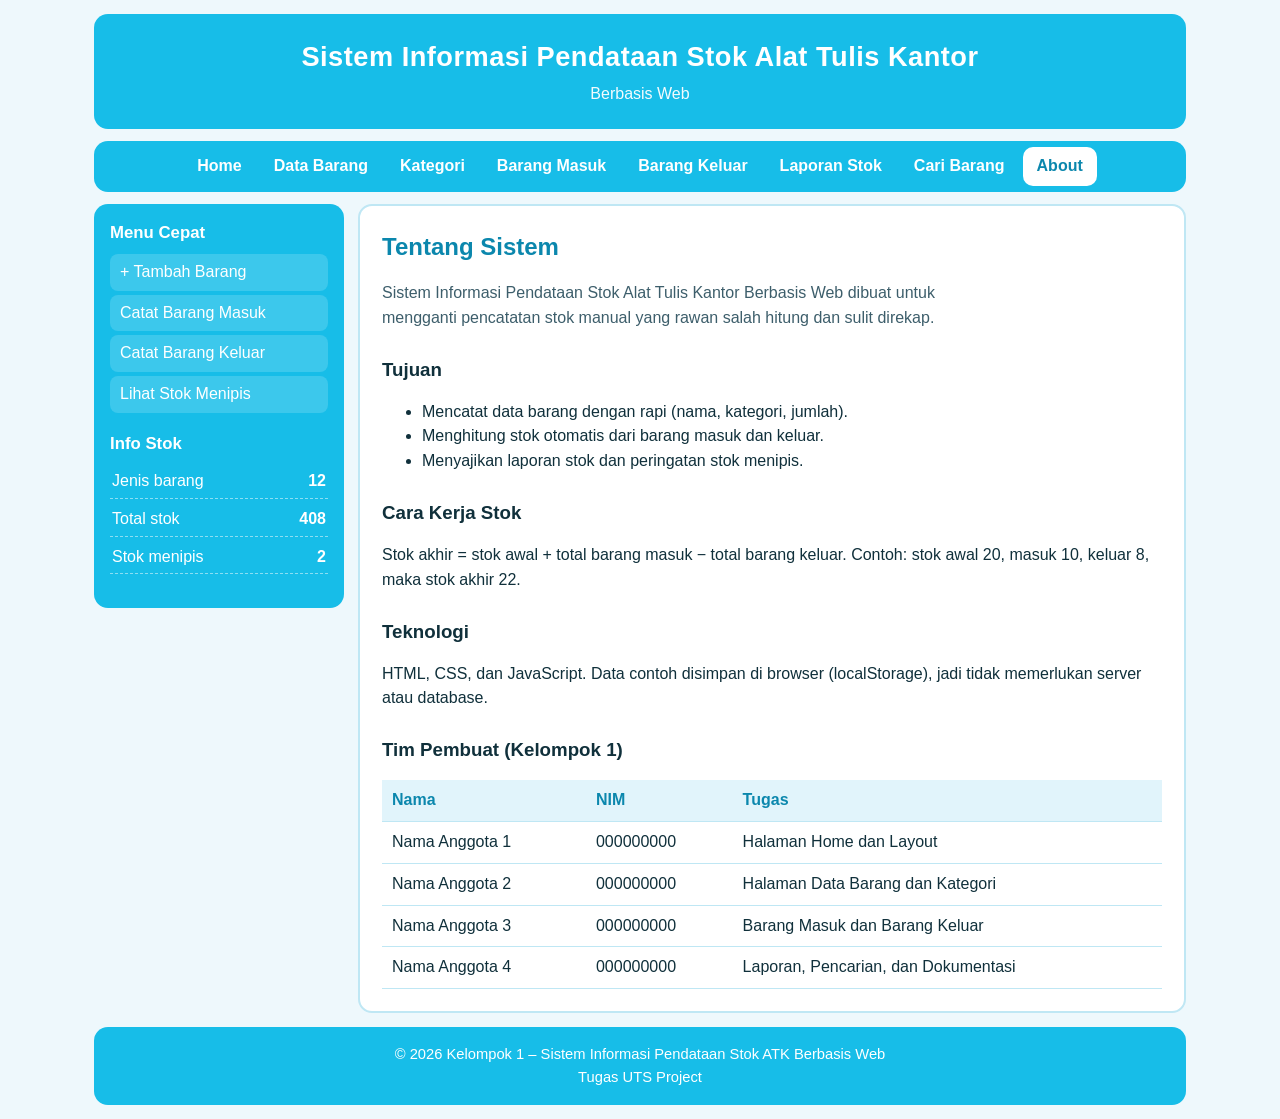
==== about.html @ 10957586 "Add files via upload" ====
<!DOCTYPE html>
<html lang="id">
<head>
<meta charset="UTF-8">
<meta name="viewport" content="width=device-width, initial-scale=1.0">
<title>About | Stok ATK</title>
<link rel="stylesheet" href="style.css">
</head>
<body data-page="about" >
<div class="wrap">
<header>
<h1>Sistem Informasi Pendataan Stok Alat Tulis Kantor</h1>
<p>Berbasis Web</p>
</header>
<nav aria-label="Menu utama"><a href="index.html">Home</a><a href="data-barang.html">Data Barang</a><a href="kategori.html">Kategori</a><a href="barang-masuk.html">Barang Masuk</a><a href="barang-keluar.html">Barang Keluar</a><a href="laporan.html">Laporan Stok</a><a href="pencarian.html">Cari Barang</a><a href="about.html" class=on aria-current=page>About</a></nav>
<div class="main">
<aside>
<h3>Menu Cepat</h3>
<ul>
<li><a href="tambah-barang.html">+ Tambah Barang</a></li>
<li><a href="barang-masuk.html">Catat Barang Masuk</a></li>
<li><a href="barang-keluar.html">Catat Barang Keluar</a></li>
<li><a href="index.html#menipis">Lihat Stok Menipis</a></li>
</ul>
<h3>Info Stok</h3>
<ul class="info" id="sideinfo"></ul>
</aside>
<section class="content">
<h2>Tentang Sistem</h2>
<p class="lead">Sistem Informasi Pendataan Stok Alat Tulis Kantor Berbasis Web dibuat untuk mengganti pencatatan stok manual yang rawan salah hitung dan sulit direkap.</p>
<h3>Tujuan</h3>
<ul><li>Mencatat data barang dengan rapi (nama, kategori, jumlah).</li><li>Menghitung stok otomatis dari barang masuk dan keluar.</li><li>Menyajikan laporan stok dan peringatan stok menipis.</li></ul>
<h3>Cara Kerja Stok</h3>
<p>Stok akhir = stok awal + total barang masuk &minus; total barang keluar. Contoh: stok awal 20, masuk 10, keluar 8, maka stok akhir 22.</p>
<h3>Teknologi</h3>
<p>HTML, CSS, dan JavaScript. Data contoh disimpan di browser (localStorage), jadi tidak memerlukan server atau database.</p>
<h3>Tim Pembuat (Kelompok 1)</h3>
<div class="tw"><table><thead><tr><th>Nama</th><th>NIM</th><th>Tugas</th></tr></thead><tbody>
<tr><td>Nama Anggota 1</td><td>000000000</td><td>Halaman Home dan Layout</td></tr>
<tr><td>Nama Anggota 2</td><td>000000000</td><td>Halaman Data Barang dan Kategori</td></tr>
<tr><td>Nama Anggota 3</td><td>000000000</td><td>Barang Masuk dan Barang Keluar</td></tr>
<tr><td>Nama Anggota 4</td><td>000000000</td><td>Laporan, Pencarian, dan Dokumentasi</td></tr>
</tbody></table></div>
</section>
</div>
<footer>&copy; 2026 Kelompok 1 &ndash; Sistem Informasi Pendataan Stok ATK Berbasis Web<br>Tugas UTS Project</footer>
</div>
<script src="app.js"></script>
</body>
</html>
---- style.css ----
:root{--c:#17bde8;--cd:#0b87ad;--bg:#eef8fc;--tx:#10303b;--line:#bfe7f4;--ok:#1b8a4b;--warn:#b86e00;--bad:#c0332b}
*{box-sizing:border-box}
body{margin:0;background:var(--bg);color:var(--tx);font:16px/1.55 "Segoe UI",Tahoma,Arial,sans-serif}
.wrap{max-width:1120px;margin:0 auto;padding:14px}
header,nav,footer,aside{background:var(--c);color:#fff;border-radius:14px}
header{padding:22px 18px;text-align:center}
header h1{margin:0;font-size:1.7rem;letter-spacing:.5px}
header p{margin:4px 0 0;opacity:.95}
nav{margin:12px 0;padding:6px;display:flex;flex-wrap:wrap;gap:4px;justify-content:center}
nav a{color:#fff;text-decoration:none;padding:7px 14px;border-radius:10px;font-weight:600}
nav a:hover{background:rgba(255,255,255,.25)}
nav a.on{background:#fff;color:var(--cd)}
a:focus-visible,button:focus-visible,input:focus-visible,select:focus-visible{outline:3px solid #ffb703;outline-offset:2px}
.main{display:grid;grid-template-columns:250px 1fr;gap:14px;align-items:start}
aside{padding:16px}
aside h3{margin:0 0 8px;font-size:1.05rem}
aside ul{list-style:none;margin:0 0 18px;padding:0}
aside li{margin:4px 0}
aside a{color:#fff;display:block;padding:6px 10px;border-radius:8px;background:rgba(255,255,255,.16);text-decoration:none}
aside a:hover{background:rgba(255,255,255,.32)}
.info li{display:flex;justify-content:space-between;padding:4px 2px;border-bottom:1px dashed rgba(255,255,255,.5)}
section.content{background:#fff;border:2px solid var(--line);border-radius:14px;padding:22px;min-width:0}
.content h2{margin:0 0 6px;color:var(--cd)}
.content h3{margin:24px 0 8px}
.lead{color:#3d5e6b;max-width:70ch}
footer{margin-top:14px;padding:16px;text-align:center;font-size:.92rem}
.cards{display:grid;grid-template-columns:repeat(auto-fit,minmax(150px,1fr));gap:12px;margin:16px 0}
.card{border:2px solid var(--line);border-radius:12px;padding:12px 14px}
.card b{display:block;font-size:1.8rem;color:var(--cd);line-height:1.1}
.card.warn b{color:var(--warn)}
.grid2{display:grid;grid-template-columns:repeat(auto-fit,minmax(230px,1fr));gap:12px}
.fitur{border-left:6px solid var(--c);background:#f5fbfe;padding:10px 14px;border-radius:0 10px 10px 0}
.fitur a{font-weight:700;color:var(--cd)}
.fitur p{margin:4px 0 0}
.alur{display:flex;flex-wrap:wrap;gap:8px;align-items:center;list-style:none;padding:0;margin:0}
.alur li{background:var(--c);color:#fff;padding:8px 14px;border-radius:10px;font-weight:600}
.alur li+li:before{content:"\2192";margin-right:10px}
.tw{overflow-x:auto}
table{width:100%;border-collapse:collapse;margin-top:8px}
th,td{padding:8px 10px;border-bottom:1px solid var(--line);text-align:left;white-space:nowrap}
th{background:#e1f4fb;color:var(--cd)}
td.n,th.n{text-align:right}
.badge{padding:2px 10px;border-radius:99px;font-size:.85rem;font-weight:700;background:#e8f6ee;color:var(--ok)}
.badge.warn{background:#fff2dc;color:var(--warn)}
.badge.bad{background:#fde7e5;color:var(--bad)}
form.f{display:grid;grid-template-columns:repeat(auto-fit,minmax(220px,1fr));gap:12px;margin:14px 0}
label{display:block;font-weight:600;font-size:.93rem}
input,select{width:100%;margin-top:4px;padding:9px 10px;border:2px solid var(--line);border-radius:9px;font:inherit;background:#fff}
.btn{display:inline-block;background:var(--cd);color:#fff;border:0;padding:9px 18px;border-radius:10px;font:inherit;font-weight:700;cursor:pointer;text-decoration:none}
.btn.sec{background:#fff;color:var(--cd);border:2px solid var(--cd)}
.btn.del{background:var(--bad)}
.btn.sm{padding:3px 10px;font-size:.88rem}
.bar{display:flex;flex-wrap:wrap;gap:10px;align-items:end;margin:12px 0}
.bar label{min-width:200px}
.msg{padding:10px 14px;border-radius:10px;margin:10px 0;background:#e8f6ee;color:var(--ok);font-weight:600}
.msg.err{background:#fde7e5;color:var(--bad)}
.empty{color:#5d7b87;padding:14px 0}
@media(max-width:780px){.main{grid-template-columns:1fr}header h1{font-size:1.3rem}}
@media print{nav,aside,footer,.bar,.btn{display:none}.main{display:block}section.content{border:0}}
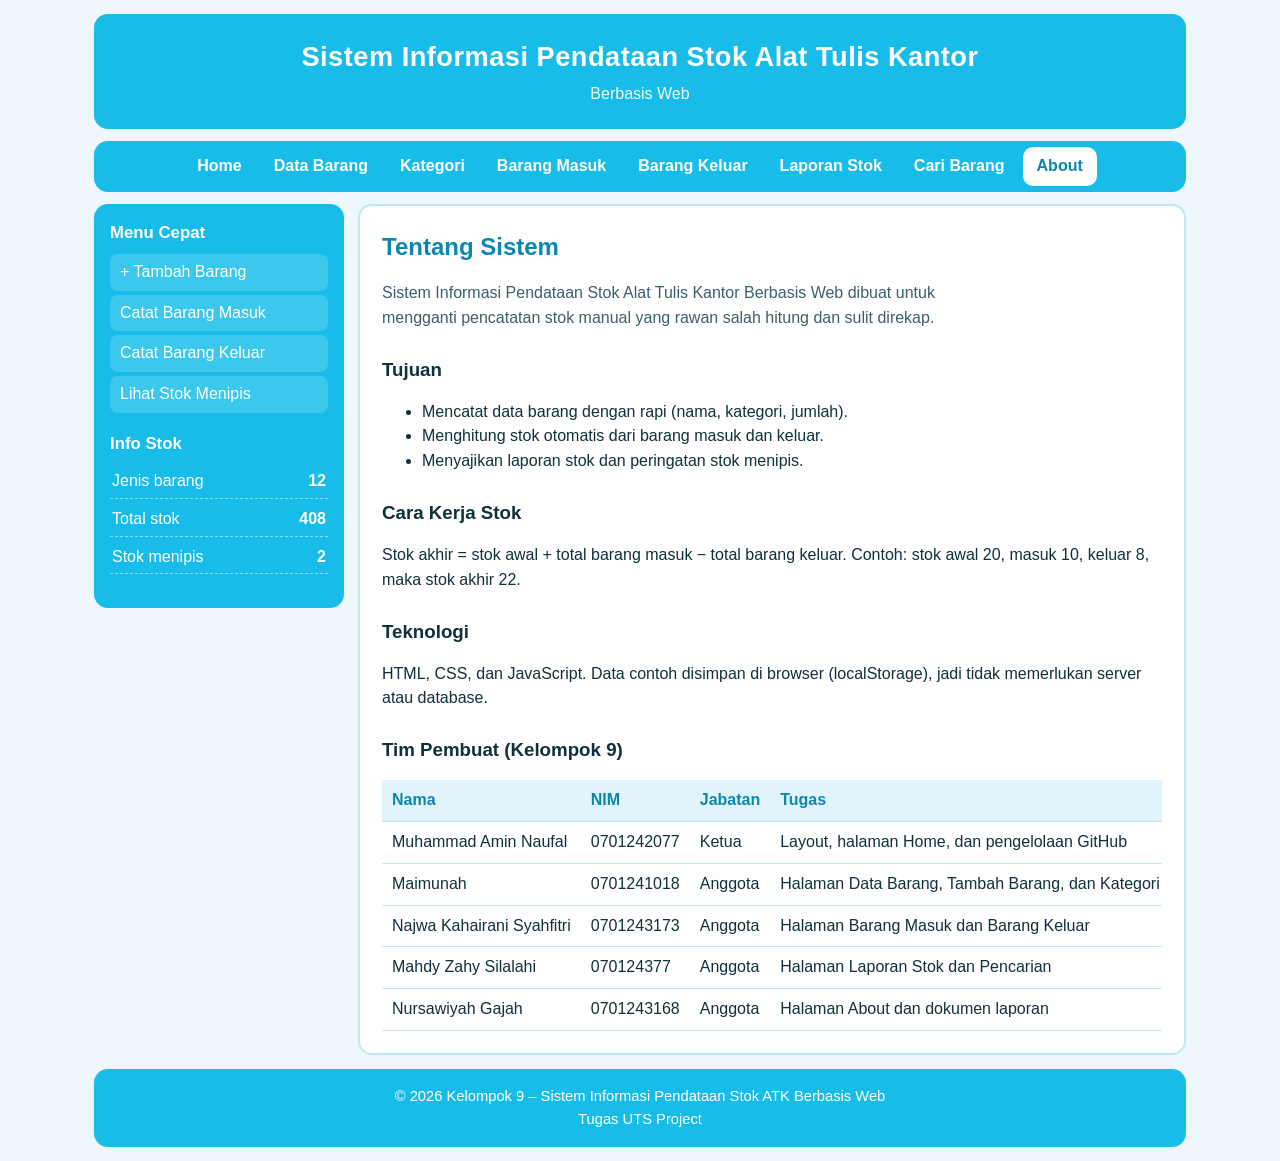
==== commit c93a3989: "Add files via upload" ====
--- a/about.html
+++ b/about.html
@@ -34,16 +34,17 @@
 <p>Stok akhir = stok awal + total barang masuk &minus; total barang keluar. Contoh: stok awal 20, masuk 10, keluar 8, maka stok akhir 22.</p>
 <h3>Teknologi</h3>
 <p>HTML, CSS, dan JavaScript. Data contoh disimpan di browser (localStorage), jadi tidak memerlukan server atau database.</p>
-<h3>Tim Pembuat (Kelompok 1)</h3>
-<div class="tw"><table><thead><tr><th>Nama</th><th>NIM</th><th>Tugas</th></tr></thead><tbody>
-<tr><td>Nama Anggota 1</td><td>000000000</td><td>Halaman Home dan Layout</td></tr>
-<tr><td>Nama Anggota 2</td><td>000000000</td><td>Halaman Data Barang dan Kategori</td></tr>
-<tr><td>Nama Anggota 3</td><td>000000000</td><td>Barang Masuk dan Barang Keluar</td></tr>
-<tr><td>Nama Anggota 4</td><td>000000000</td><td>Laporan, Pencarian, dan Dokumentasi</td></tr>
+<h3>Tim Pembuat (Kelompok 9)</h3>
+<div class="tw"><table><thead><tr><th>Nama</th><th>NIM</th><th>Jabatan</th><th>Tugas</th></tr></thead><tbody>
+<tr><td>Muhammad Amin Naufal</td><td>0701242077</td><td>Ketua</td><td>Layout, halaman Home, dan pengelolaan GitHub</td></tr>
+<tr><td>Maimunah</td><td>0701241018</td><td>Anggota</td><td>Halaman Data Barang, Tambah Barang, dan Kategori</td></tr>
+<tr><td>Najwa Kahairani Syahfitri</td><td>0701243173</td><td>Anggota</td><td>Halaman Barang Masuk dan Barang Keluar</td></tr>
+<tr><td>Mahdy Zahy Silalahi</td><td>070124377</td><td>Anggota</td><td>Halaman Laporan Stok dan Pencarian</td></tr>
+<tr><td>Nursawiyah Gajah</td><td>0701243168</td><td>Anggota</td><td>Halaman About dan dokumen laporan</td></tr>
 </tbody></table></div>
 </section>
 </div>
-<footer>&copy; 2026 Kelompok 1 &ndash; Sistem Informasi Pendataan Stok ATK Berbasis Web<br>Tugas UTS Project</footer>
+<footer>&copy; 2026 Kelompok 9 &ndash; Sistem Informasi Pendataan Stok ATK Berbasis Web<br>Tugas UTS Project</footer>
 </div>
 <script src="app.js"></script>
 </body>
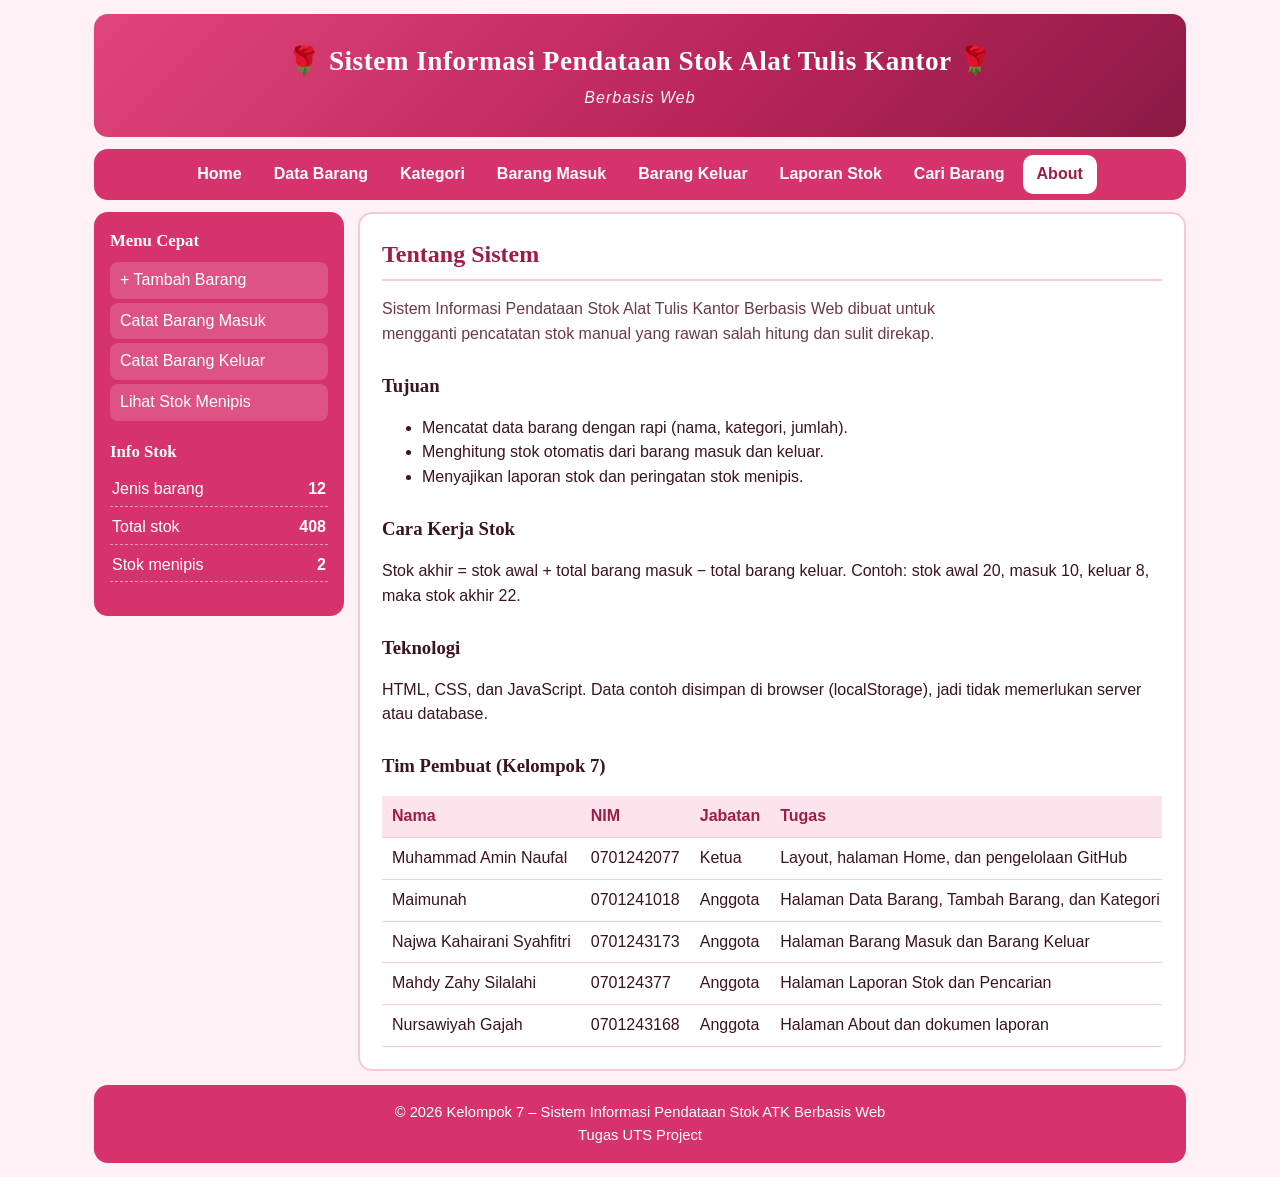
==== commit a19fe264: "Add files via upload" ====
--- a/about.html
+++ b/about.html
@@ -34,7 +34,7 @@
 <p>Stok akhir = stok awal + total barang masuk &minus; total barang keluar. Contoh: stok awal 20, masuk 10, keluar 8, maka stok akhir 22.</p>
 <h3>Teknologi</h3>
 <p>HTML, CSS, dan JavaScript. Data contoh disimpan di browser (localStorage), jadi tidak memerlukan server atau database.</p>
-<h3>Tim Pembuat (Kelompok 9)</h3>
+<h3>Tim Pembuat (Kelompok 7)</h3>
 <div class="tw"><table><thead><tr><th>Nama</th><th>NIM</th><th>Jabatan</th><th>Tugas</th></tr></thead><tbody>
 <tr><td>Muhammad Amin Naufal</td><td>0701242077</td><td>Ketua</td><td>Layout, halaman Home, dan pengelolaan GitHub</td></tr>
 <tr><td>Maimunah</td><td>0701241018</td><td>Anggota</td><td>Halaman Data Barang, Tambah Barang, dan Kategori</td></tr>
@@ -44,7 +44,7 @@
 </tbody></table></div>
 </section>
 </div>
-<footer>&copy; 2026 Kelompok 9 &ndash; Sistem Informasi Pendataan Stok ATK Berbasis Web<br>Tugas UTS Project</footer>
+<footer>&copy; 2026 Kelompok 7 &ndash; Sistem Informasi Pendataan Stok ATK Berbasis Web<br>Tugas UTS Project</footer>
 </div>
 <script src="app.js"></script>
 </body>
--- a/style.css
+++ b/style.css
@@ -1,4 +1,4 @@
-:root{--c:#17bde8;--cd:#0b87ad;--bg:#eef8fc;--tx:#10303b;--line:#bfe7f4;--ok:#1b8a4b;--warn:#b86e00;--bad:#c0332b}
+:root{--c:#d6336c;--cd:#9c1c4a;--bg:#fff1f5;--tx:#3a1420;--line:#f6c9d8;--ok:#2e7d4f;--warn:#a85d00;--bad:#7a1230}
 *{box-sizing:border-box}
 body{margin:0;background:var(--bg);color:var(--tx);font:16px/1.55 "Segoe UI",Tahoma,Arial,sans-serif}
 .wrap{max-width:1120px;margin:0 auto;padding:14px}
@@ -22,14 +22,14 @@
 section.content{background:#fff;border:2px solid var(--line);border-radius:14px;padding:22px;min-width:0}
 .content h2{margin:0 0 6px;color:var(--cd)}
 .content h3{margin:24px 0 8px}
-.lead{color:#3d5e6b;max-width:70ch}
+.lead{color:#6b3a4a;max-width:70ch}
 footer{margin-top:14px;padding:16px;text-align:center;font-size:.92rem}
 .cards{display:grid;grid-template-columns:repeat(auto-fit,minmax(150px,1fr));gap:12px;margin:16px 0}
 .card{border:2px solid var(--line);border-radius:12px;padding:12px 14px}
 .card b{display:block;font-size:1.8rem;color:var(--cd);line-height:1.1}
 .card.warn b{color:var(--warn)}
 .grid2{display:grid;grid-template-columns:repeat(auto-fit,minmax(230px,1fr));gap:12px}
-.fitur{border-left:6px solid var(--c);background:#f5fbfe;padding:10px 14px;border-radius:0 10px 10px 0}
+.fitur{border-left:6px solid var(--c);background:#fff7fa;padding:10px 14px;border-radius:0 10px 10px 0}
 .fitur a{font-weight:700;color:var(--cd)}
 .fitur p{margin:4px 0 0}
 .alur{display:flex;flex-wrap:wrap;gap:8px;align-items:center;list-style:none;padding:0;margin:0}
@@ -38,11 +38,11 @@
 .tw{overflow-x:auto}
 table{width:100%;border-collapse:collapse;margin-top:8px}
 th,td{padding:8px 10px;border-bottom:1px solid var(--line);text-align:left;white-space:nowrap}
-th{background:#e1f4fb;color:var(--cd)}
+th{background:#fde4ec;color:var(--cd)}
 td.n,th.n{text-align:right}
-.badge{padding:2px 10px;border-radius:99px;font-size:.85rem;font-weight:700;background:#e8f6ee;color:var(--ok)}
+.badge{padding:2px 10px;border-radius:99px;font-size:.85rem;font-weight:700;background:#e9f5ee;color:var(--ok)}
 .badge.warn{background:#fff2dc;color:var(--warn)}
-.badge.bad{background:#fde7e5;color:var(--bad)}
+.badge.bad{background:#fbe3e8;color:var(--bad)}
 form.f{display:grid;grid-template-columns:repeat(auto-fit,minmax(220px,1fr));gap:12px;margin:14px 0}
 label{display:block;font-weight:600;font-size:.93rem}
 input,select{width:100%;margin-top:4px;padding:9px 10px;border:2px solid var(--line);border-radius:9px;font:inherit;background:#fff}
@@ -52,8 +52,17 @@
 .btn.sm{padding:3px 10px;font-size:.88rem}
 .bar{display:flex;flex-wrap:wrap;gap:10px;align-items:end;margin:12px 0}
 .bar label{min-width:200px}
-.msg{padding:10px 14px;border-radius:10px;margin:10px 0;background:#e8f6ee;color:var(--ok);font-weight:600}
-.msg.err{background:#fde7e5;color:var(--bad)}
-.empty{color:#5d7b87;padding:14px 0}
+.msg{padding:10px 14px;border-radius:10px;margin:10px 0;background:#e9f5ee;color:var(--ok);font-weight:600}
+.msg.err{background:#fbe3e8;color:var(--bad)}
+.empty{color:#8a5666;padding:14px 0}
 @media(max-width:780px){.main{grid-template-columns:1fr}header h1{font-size:1.3rem}}
 @media print{nav,aside,footer,.bar,.btn{display:none}.main{display:block}section.content{border:0}}
+/* Tema mawar */
+h1,h2,h3{font-family:Georgia,"Times New Roman",serif}
+header{background:linear-gradient(135deg,#e0457b,#b8245a 60%,#8c1a45);padding:26px 18px}
+header h1:before{content:"\1F339  "}
+header h1:after{content:"  \1F339"}
+header p{font-style:italic;letter-spacing:1px}
+.content h2{border-bottom:2px solid var(--line);padding-bottom:6px}
+.fitur{border-left-color:#e0457b}
+.card{background:#fff7fa}
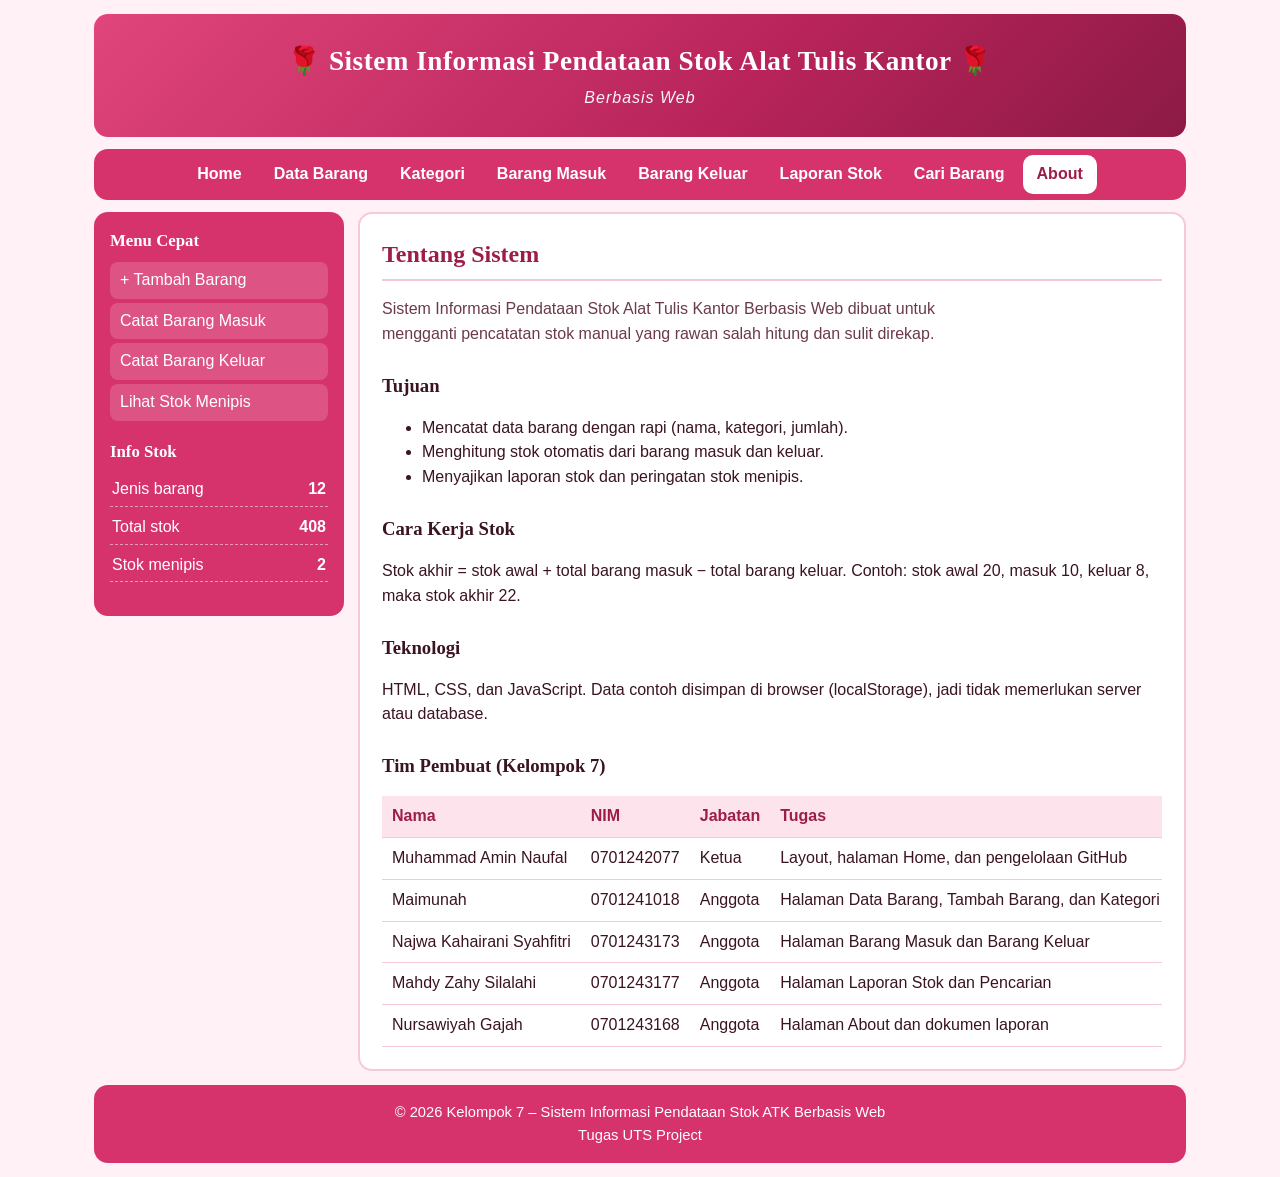
==== commit 0b58df2e: "Add files via upload" ====
--- a/about.html
+++ b/about.html
@@ -39,7 +39,7 @@
 <tr><td>Muhammad Amin Naufal</td><td>0701242077</td><td>Ketua</td><td>Layout, halaman Home, dan pengelolaan GitHub</td></tr>
 <tr><td>Maimunah</td><td>0701241018</td><td>Anggota</td><td>Halaman Data Barang, Tambah Barang, dan Kategori</td></tr>
 <tr><td>Najwa Kahairani Syahfitri</td><td>0701243173</td><td>Anggota</td><td>Halaman Barang Masuk dan Barang Keluar</td></tr>
-<tr><td>Mahdy Zahy Silalahi</td><td>070124377</td><td>Anggota</td><td>Halaman Laporan Stok dan Pencarian</td></tr>
+<tr><td>Mahdy Zahy Silalahi</td><td>0701243177</td><td>Anggota</td><td>Halaman Laporan Stok dan Pencarian</td></tr>
 <tr><td>Nursawiyah Gajah</td><td>0701243168</td><td>Anggota</td><td>Halaman About dan dokumen laporan</td></tr>
 </tbody></table></div>
 </section>
